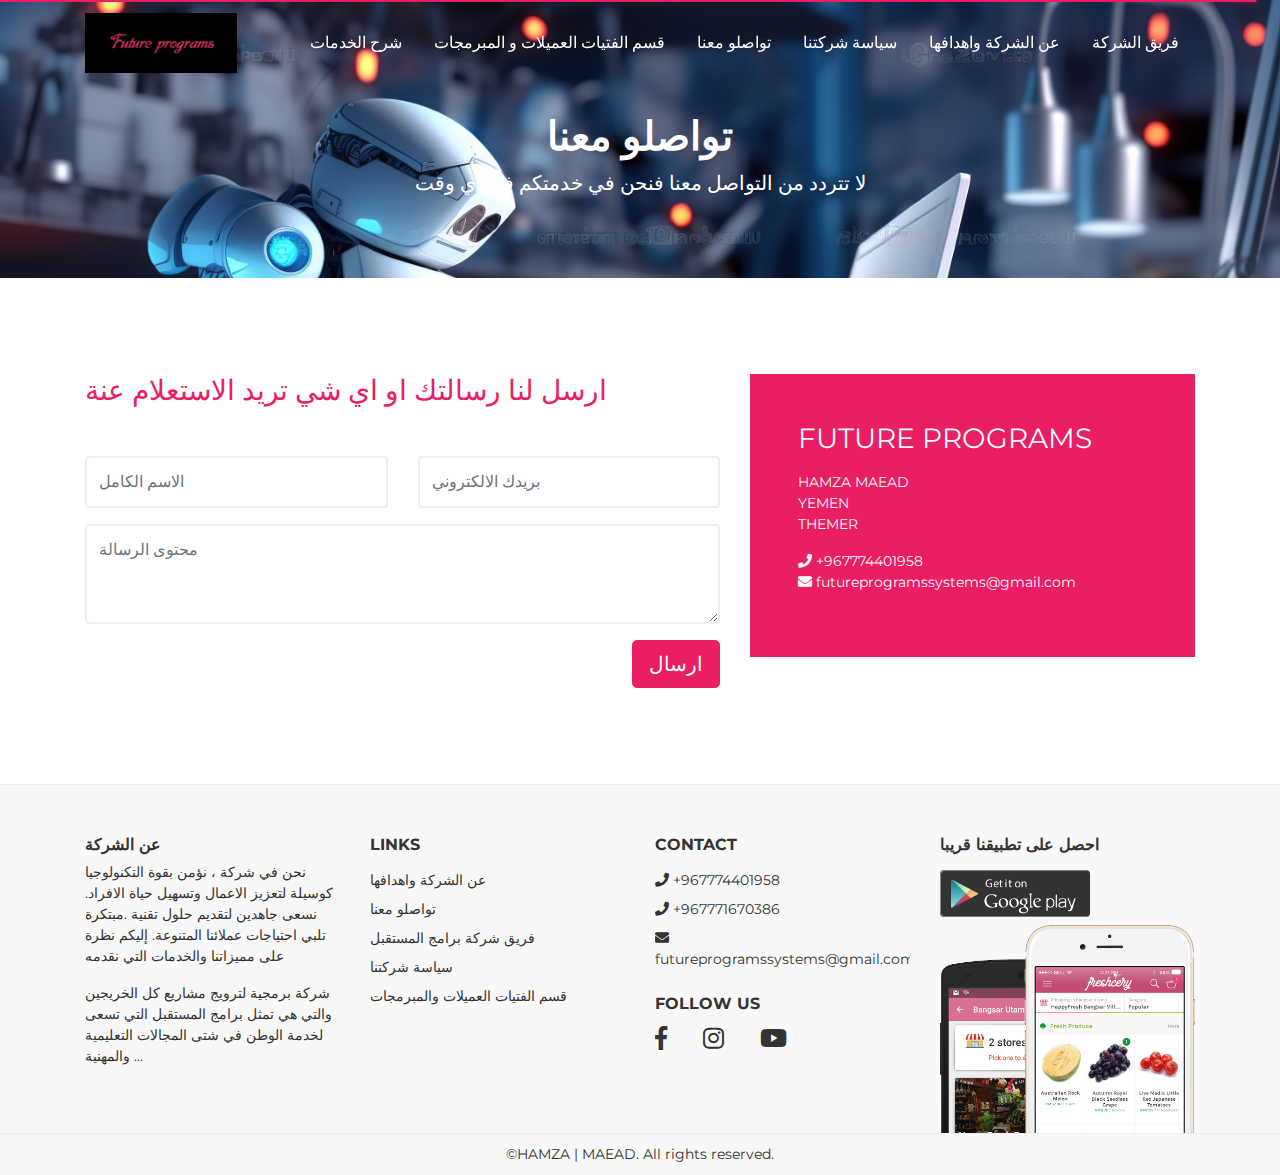
==== تواصلو  معنا.html @ edc4ca3f "first commit" ====
<!DOCTYPE html>
<html>
<head>
    <title>Freshcery | Groceries Organic Store</title>
    <meta charset="utf-8">
    <meta name="viewport" content="width=device-width, initial-scale=1.0">
    <link href="https://fonts.googleapis.com/css?family=Montserrat:400,700" rel="stylesheet" type="text/css">
    <link href="https://fonts.googleapis.com/css?family=Lato:400,700,400italic,700italic" rel="stylesheet" type="text/css">
    <link href="assets/fonts/sb-bistro/sb-bistro.css" rel="stylesheet" type="text/css">
    <link href="assets/fonts/font-awesome/font-awesome.css" rel="stylesheet" type="text/css">

    <link rel="stylesheet" type="text/css" media="all" href="assets/packages/bootstrap/bootstrap.css">
    <link rel="stylesheet" type="text/css" media="all" href="assets/packages/o2system-ui/o2system-ui.css">
    <link rel="stylesheet" type="text/css" media="all" href="assets/packages/owl-carousel/owl-carousel.css">
    <link rel="stylesheet" type="text/css" media="all" href="assets/packages/cloudzoom/cloudzoom.css">
    <link rel="stylesheet" type="text/css" media="all" href="assets/packages/thumbelina/thumbelina.css">
    <link rel="stylesheet" type="text/css" media="all" href="assets/packages/bootstrap-touchspin/bootstrap-touchspin.css">
    <link rel="stylesheet" type="text/css" media="all" href="assets/css/theme.css">

</head>
<body>
    <div class="page-header">
        <!--=============== Navbar ===============-->
        <nav class="navbar fixed-top navbar-expand-md navbar-dark bg-transparent" id="page-navigation">
            <div class="container">
                <!-- Navbar Brand -->
                <a href="index.html" class="navbar-brand">
                    <img src="assets/img/logo/logo.png" alt="">
                </a>

                <!-- Toggle Button -->
                <button class="navbar-toggler" type="button" data-toggle="collapse" data-target="#navbarcollapse" aria-controls="navbarCollapse" aria-expanded="false" aria-label="Toggle navigation">
                    <span class="navbar-toggler-icon"></span>
                </button>

                <div class="collapse navbar-collapse" id="navbarcollapse">
                    <!-- Navbar Menu -->
                    <ul class="navbar-nav ml-auto">
                        <li class="nav-item">
                            <a href="شرح الخدمات.html" class="nav-link">شرح الخدمات</a>
                        </li>
                        <li class="nav-item">
                            <a href="قسم الفتيات العميلات والمبرمجات.html" class="nav-link">قسم الفتيات العميلات و المبرمجات</a>
                        </li>
                        <li class="nav-item">
                            <a href="تواصلو  معنا.html" class="nav-link">تواصلو معنا</a>
                        </li>
                        <li class="nav-item">
                            <a href="سياسة شركتنا.html" class="nav-link">سياسة شركتنا</a>
                        </li>
                        <li class="nav-item">
                            <a href="عن الشركة واهدافها.html" class="nav-link">عن الشركة واهدافها</a>
                        </li>
                        <li class="nav-item"></li>
                            <a href="فريق الشركة.html" class="nav-link">فريق الشركة</a>
                        </li>
                    </ul>
                </div>

            </div>
        </nav>
    </div>
    <div id="page-content" class="page-content">
        <div class="banner">
            <div class="jumbotron jumbotron-bg text-center rounded-0" style="background-image: url('assets/img/bg-header.jpg');">
                <div class="container">
                    <h1 class="pt-5">
                        تواصلو معنا
                    </h1>
                    <p class="lead">
                        لا تتردد من التواصل معنا فنحن في خدمتكم في اي وقت
                    </p>
                </div>
            </div>
        </div>

        <section class="pb-0">
            <div class="contact1 mb-5">
                <div class="container">
                    <div class="row mt-3">
                        <div class="col-lg-7">
                            <div class="contact-wrapper">
                                <h3 class="title font-weight-normal mt-0 text-left">ارسل لنا رسالتك او اي شي تريد الاستعلام عنة</h3>
                                <form data-aos="fade-left" data-aos-duration="1200">
                                    <div class="row">
                                        <div class="col-lg-6">
                                            <div class="form-group">
                                                <input class="form-control" type="text" placeholder="الاسم الكامل">
                                            </div>
                                        </div>
                                        <div class="col-lg-6">
                                            <div class="form-group">
                                                <input class="form-control" type="email" placeholder="بريدك الالكتروني">
                                            </div>
                                        </div>
                                        <div class="col-lg-12">
                                            <div class="form-group">
                                                <textarea class="form-control" rows="3" placeholder="محتوى الرسالة"></textarea>
                                            </div>
                                        </div>
                                        <div class="col-lg-12 text-right">
                                            <button type="submit" class="btn btn-lg btn-primary mb-5">ارسال</button>
                                        </div>
                                    </div>
                                </form>
                            </div>
                        </div>
                        <div class="col-lg-5">
                            <div class="detail-wrapper p-5 bg-primary">
                                <h3 class="font-weight-normal mb-3 text-light">
                                    Future Programs
                                </h3>

                                <p class="text-light">
                                    HAMZA MAEAD<br>
                                    YEMEN<br>
                                    THEMER<br>
                                </p>

                                <p class="text-light">
                                    <i class="fas fa-phone"></i> +967774401958<br>
                                    <i class="fas fa-envelope"></i> futureprogramssystems@gmail.com
                                </p>
                            </div>
                        </div>
                    </div>
                </div>
            </div>

            <!-- <iframe src="https://www.google.com/maps/embed?pb=!1m18!1m12!1m3!1d3960.97915747782!2d107.58270291427688!3d-6.893096195019089!2m3!1f0!2f0!3f0!3m2!1i1024!2i768!4f13.1!3m3!1m2!1s0x2e68e67b57d420db%3A0x4dd071fcb9157e80!2sBTC+Fashion+Mall!5e0!3m2!1sen!2sid!4v1522964715022" width="100%" height="450" frameborder="0" style="border:0;" allowfullscreen></iframe> -->
        </section>
    </div>
    <footer>
        <div class="container">
            <div class="row">
                <div class="col-md-3">
                    <h5>عن الشركة</h5>
                    <p>نحن في شركة ، نؤمن بقوة التكنولوجيا كوسيلة لتعزيز الاعمال وتسهيل حياة الافراد. نسعى جاهدين لتقديم حلول تقنية
                        .مبتكرة تلبي احتياجات عملائنا المتنوعة. إليكم نظرة على مميزاتنا والخدمات التي نقدمه
                    </p>
                    <p>شركة برمجية لترويج مشاريع كل الخريجين والتي هي تمثل برامج المستقبل التي تسعى لخدمة الوطن في شتى المجالات التعليمية والمهنية ...</p>
                </div>
                <div class="col-md-3">
                    <h5>Links</h5>
                    <ul>
                        <li>
                            <a href="عن الشركة واهدافها.html">عن الشركة واهدافها</a>
                        </li>
                        <li>
                            <a href="تواصلو  معنا.html">تواصلو معنا</a>
                        </li>
                        <li>
                            <a href="فريق الشركة.html">فريق شركة برامج المستقبل</a>
                        </li>
                        <li>
                            <a href="سياسة شركتنا.html">سياسة شركتنا</a>
                        </li>
                        <li>
                            <a href="قسم الفتيات العميلات والمبرمجات.html">قسم الفتيات العميلات والمبرمجات</a>
                        </li>
                    </ul>
                </div>
                <div class="col-md-3">
                     <h5>Contact</h5>
                     <ul>
                        <li>
                            <a href="tel:+967774401958"><i class="fa fa-phone"></i> +967774401958</a>
                        </li>
                        <li>
                            <a href="tel:+967771670386"><i class="fa fa-phone"></i> +967771670386</a>
                        </li>
                        <li>
                            <a href="mailto:futureprogramssystems@gmail.com"><i class="fa fa-envelope"></i>futureprogramssystems@gmail.com</a>
                         </li>
                     </ul>

                     <h5>Follow Us</h5>
                     <ul class="social">
                        <li>
                            <a href="javascript:void(0)" target="https://www.facebook.com/profile.php?id=100009113674741&mibextid=ZbWKwL"><i class="fab fa-facebook-f"></i></a>
                         </li>
                         <li>
                            <a href="javascript:void(0)" target=" https://www.instagram.com/future.programs?igsh=bmc1cWg4OTF6Mjg2"><i class="fab fa-instagram"></i></a>
                         </li>
                         <li>
                            <a href="javascript:void(0)" target="https://www.youtube.com/@FuturePrograms1"><i class="fab fa-youtube"></i></a>
                         </li>
                     </ul>
                </div>
                <div class="col-md-3">
                     <h5>احصل على تطبيقنا قريبا </h5>
                     <ul class="mb-0">
                         <li class="download-app">
                             <a href="#"><img src="assets/img/playstore.png"></a>
                         </li>
                         <li style="height: 200px">
                             <div class="mockup">
                                 <img src="assets/img/mockup.png">
                             </div>
                         </li>
                     </ul>
                </div>
            </div>
        </div>
        <p class="copyright">&copy;HAMZA | MAEAD. All rights reserved.</p>
    </footer>

    <script type="text/javascript" src="assets/js/jquery.js"></script>
    <script type="text/javascript" src="assets/js/jquery-migrate.js"></script>
    <script type="text/javascript" src="assets/packages/bootstrap/libraries/popper.js"></script>
    <script type="text/javascript" src="assets/packages/bootstrap/bootstrap.js"></script>
    <script type="text/javascript" src="assets/packages/o2system-ui/o2system-ui.js"></script>
    <script type="text/javascript" src="assets/packages/owl-carousel/owl-carousel.js"></script>
    <script type="text/javascript" src="assets/packages/cloudzoom/cloudzoom.js"></script>
    <script type="text/javascript" src="assets/packages/thumbelina/thumbelina.js"></script>
    <script type="text/javascript" src="assets/packages/bootstrap-touchspin/bootstrap-touchspin.js"></script>
    <script type="text/javascript" src="assets/js/theme.js"></script>
</body>
</html>
---- assets/fonts/sb-bistro/sb-bistro.css ----
/**
* @package Bistro 1.0
* @author ShapeBootstrap http://shapebootstrap.net
* @copyright (c) 2013 - 2015 ShapeBootstrap
* Generated by IcoMoon https://icomoon.io/app
* @license http://www.gnu.org/licenses/gpl-2.0.html GNU/GPLv2 or later
*/

@font-face {
	font-family: 'sb-bistro';
	src:url('sb-bistro.eot?-2sivhm');
	src:url('sb-bistro.eot?#iefix-2sivhm') format('embedded-opentype'),
		url('sb-bistro.ttf?-2sivhm') format('truetype'),
		url('sb-bistro.woff?-2sivhm') format('woff'),
		url('sb-bistro.svg?-2sivhm#sb-bistro-') format('svg');
	font-weight: normal;
	font-style: normal;
}

[class^="sb-bistro"], [class*="sb-bistro"] {
	font-family: 'sb-bistro';
	speak: none;
	font-style: normal;
	font-weight: normal;
	font-variant: normal;
	text-transform: none;
	line-height: 1;

	/* Better Font Rendering =========== */
	-webkit-font-smoothing: antialiased;
	-moz-osx-font-smoothing: grayscale;
}

.sb-bistro-appetizer:before {
	content: "\e600";
}
.sb-bistro-apple:before {
	content: "\e601";
}
.sb-bistro-blender:before {
	content: "\e602";
}
.sb-bistro-bowl:before {
	content: "\e603";
}
.sb-bistro-burger:before {
	content: "\e604";
}
.sb-bistro-cake:before {
	content: "\e605";
}
.sb-bistro-carrot:before {
	content: "\e606";
}
.sb-bistro-chef-hat:before {
	content: "\e607";
}
.sb-bistro-chicken-1:before {
	content: "\e608";
}
.sb-bistro-chicken:before {
	content: "\e609";
}
.sb-bistro-clock:before {
	content: "\e60a";
}
.sb-bistro-coffee:before {
	content: "\e60b";
}
.sb-bistro-cone-icecream:before {
	content: "\e60c";
}
.sb-bistro-dessert:before {
	content: "\e60d";
}
.sb-bistro-dinner:before {
	content: "\e60e";
}
.sb-bistro-drinks:before {
	content: "\e60f";
}
.sb-bistro-drumstick:before {
	content: "\e610";
}
.sb-bistro-egg-bacon:before {
	content: "\e611";
}
.sb-bistro-fish-1:before {
	content: "\e612";
}
.sb-bistro-fish:before {
	content: "\e613";
}
.sb-bistro-french-fries:before {
	content: "\e614";
}
.sb-bistro-fried-egg:before {
	content: "\e615";
}
.sb-bistro-fruits:before {
	content: "\e616";
}
.sb-bistro-hot-pan:before {
	content: "\e617";
}
.sb-bistro-hotdog:before {
	content: "\e618";
}
.sb-bistro-icecream-1:before {
	content: "\e619";
}
.sb-bistro-icecream-2:before {
	content: "\e61a";
}
.sb-bistro-icecream:before {
	content: "\e61b";
}
.sb-bistro-jackfruit:before {
	content: "\e61c";
}
.sb-bistro-kettle:before {
	content: "\e61d";
}
.sb-bistro-kiwi:before {
	content: "\e61e";
}
.sb-bistro-lemon:before {
	content: "\e61f";
}
.sb-bistro-lunch:before {
	content: "\e620";
}
.sb-bistro-menu:before {
	content: "\e621";
}
.sb-bistro-muffin:before {
	content: "\e622";
}
.sb-bistro-offer:before {
	content: "\e623";
}
.sb-bistro-pan:before {
	content: "\e624";
}
.sb-bistro-pizza:before {
	content: "\e625";
}
.sb-bistro-popsicle:before {
	content: "\e626";
}
.sb-bistro-roast-leg:before {
	content: "\e627";
}
.sb-bistro-rss:before {
	content: "\e628";
}
.sb-bistro-saslik:before {
	content: "\e629";
}
.sb-bistro-sausage:before {
	content: "\e62a";
}
.sb-bistro-spoon-plate:before {
	content: "\e62b";
}
.sb-bistro-spoons:before {
	content: "\e62c";
}
.sb-bistro-steak:before {
	content: "\e62d";
}
.sb-bistro-stockpot:before {
	content: "\e62e";
}
.sb-bistro-taco:before {
	content: "\e62f";
}
.sb-bistro-tea:before {
	content: "\e630";
}
.sb-bistro-tomato:before {
	content: "\e631";
}
.sb-bistro-apron:before {
	content: "\e632";
}
.sb-bistro-contact:before {
	content: "\e633";
}
.sb-bistro-social:before {
	content: "\e634";
}
.sb-bistro-facebook:before {
	content: "\e635";
}
.sb-bistro-twitter:before {
	content: "\e636";
}
.sb-bistro-behance:before {
	content: "\e637";
}
.sb-bistro-pinterest:before {
	content: "\e638";
}
.sb-bistro-googleplus:before {
	content: "\e639";
}
.sb-bistro-vimeo:before {
	content: "\e63a";
}
.sb-bistro-instagram:before {
	content: "\e63b";
}
.sb-bistro-linkedin:before {
	content: "\e63c";
}
.sb-bistro-dribbble:before {
	content: "\e63d";
}
.sb-bistro-youtube:before {
	content: "\e63e";
}
---- assets/packages/o2system-ui/o2system-ui.css ----
/*!

 =========================================================
 * o2system-ui-kit - v1.0.0
 =========================================================

 */@-webkit-keyframes "offline-fadein"{0%{opacity:0}100%{opacity:1}}@-moz-keyframes "offline-fadein"{0%{opacity:0}100%{opacity:1}}@-ms-keyframes "offline-fadein"{0%{opacity:0}100%{opacity:1}}@-o-keyframes "offline-fadein"{0%{opacity:0}100%{opacity:1}}@keyframes "offline-fadein"{0%{opacity:0}100%{opacity:1}}@-webkit-keyframes "offline-fadeout-and-hide"{0%{opacity:1;display:block}99%{opacity:0;display:block}100%{opacity:0;display:none}}@-moz-keyframes "offline-fadeout-and-hide"{0%{opacity:1;display:block}99%{opacity:0;display:block}100%{opacity:0;display:none}}@-ms-keyframes "offline-fadeout-and-hide"{0%{opacity:1;display:block}99%{opacity:0;display:block}100%{opacity:0;display:none}}@-o-keyframes "offline-fadeout-and-hide"{0%{opacity:1;display:block}99%{opacity:0;display:block}100%{opacity:0;display:none}}@keyframes "offline-fadeout-and-hide"{0%{opacity:1;display:block}99%{opacity:0;display:block}100%{opacity:0;display:none}}@-webkit-keyframes "offline-rotation"{0%{transform:rotate(0deg);-webkit-transform:rotate(0deg);-moz-transform:rotate(0deg);-ms-transform:rotate(0deg);-o-transform:rotate(0deg)}100%{transform:rotate(359deg);-webkit-transform:rotate(359deg);-moz-transform:rotate(359deg);-ms-transform:rotate(359deg);-o-transform:rotate(359deg)}}@-moz-keyframes "offline-rotation"{0%{transform:rotate(0deg);-webkit-transform:rotate(0deg);-moz-transform:rotate(0deg);-ms-transform:rotate(0deg);-o-transform:rotate(0deg)}100%{transform:rotate(359deg);-webkit-transform:rotate(359deg);-moz-transform:rotate(359deg);-ms-transform:rotate(359deg);-o-transform:rotate(359deg)}}@-ms-keyframes "offline-rotation"{0%{transform:rotate(0deg);-webkit-transform:rotate(0deg);-moz-transform:rotate(0deg);-ms-transform:rotate(0deg);-o-transform:rotate(0deg)}100%{transform:rotate(359deg);-webkit-transform:rotate(359deg);-moz-transform:rotate(359deg);-ms-transform:rotate(359deg);-o-transform:rotate(359deg)}}@-o-keyframes "offline-rotation"{0%{transform:rotate(0deg);-webkit-transform:rotate(0deg);-moz-transform:rotate(0deg);-ms-transform:rotate(0deg);-o-transform:rotate(0deg)}100%{transform:rotate(359deg);-webkit-transform:rotate(359deg);-moz-transform:rotate(359deg);-ms-transform:rotate(359deg);-o-transform:rotate(359deg)}}@keyframes "offline-rotation"{0%{transform:rotate(0deg);-webkit-transform:rotate(0deg);-moz-transform:rotate(0deg);-ms-transform:rotate(0deg);-o-transform:rotate(0deg)}100%{transform:rotate(359deg);-webkit-transform:rotate(359deg);-moz-transform:rotate(359deg);-ms-transform:rotate(359deg);-o-transform:rotate(359deg)}}.offline-ui{-webkit-box-sizing:border-box;-moz-box-sizing:border-box;box-sizing:border-box;display:none;position:fixed;background:white;z-index:2000;margin:auto;top:0;left:0;right:0;-webkit-border-radius:4px;-moz-border-radius:4px;-ms-border-radius:4px;-o-border-radius:4px;border-radius:4px;font-family:"Helvetica Neue", sans-serif;padding:1em;top:1em;width:38em;max-width:100%;overflow:hidden}.offline-ui *{-webkit-box-sizing:border-box;-moz-box-sizing:border-box;box-sizing:border-box}.offline-ui *:before{-webkit-box-sizing:border-box;-moz-box-sizing:border-box;box-sizing:border-box}.offline-ui *:after{-webkit-box-sizing:border-box;-moz-box-sizing:border-box;box-sizing:border-box}.offline-ui:before{-webkit-box-sizing:border-box;-moz-box-sizing:border-box;box-sizing:border-box}.offline-ui:after{-webkit-box-sizing:border-box;-moz-box-sizing:border-box;box-sizing:border-box}.offline-ui .offline-ui-content:before{display:inline;line-height:1.25em}.offline-ui .offline-ui-retry{-webkit-user-select:none;-moz-user-select:none;user-select:none;display:none;position:absolute;right:3em;top:0;bottom:0;background:rgba(0,0,0,0.1);text-decoration:none;color:inherit;line-height:3.5em;height:3.5em;margin:auto;padding:0 1em}.offline-ui .offline-ui-retry:before{display:inline;content:"Reconnect"}.offline-ui.offline-ui-up.offline-ui-up-5s{display:block}.offline-ui.offline-ui-down{display:block;-webkit-animation:offline-fadein 0.5s;-moz-animation:offline-fadein 0.5s;-ms-animation:offline-fadein 0.5s;-o-animation:offline-fadein 0.5s;animation:offline-fadein 0.5s;-webkit-backface-visibility:hidden;background:#ec8787;color:#551313}.offline-ui.offline-ui-down .offline-ui-content:before{content:"Offline";content:"Your computer lost its internet connection."}.offline-ui.offline-ui-down.offline-ui-waiting{background:#f8ecad;color:#7c6d1f;padding-right:3em;padding-right:11em}.offline-ui.offline-ui-down.offline-ui-waiting .offline-ui-retry{display:block}.offline-ui.offline-ui-down.offline-ui-waiting:after{-webkit-animation:offline-rotation 0.7s linear infinite;-moz-animation:offline-rotation 0.7s linear infinite;-ms-animation:offline-rotation 0.7s linear infinite;-o-animation:offline-rotation 0.7s linear infinite;animation:offline-rotation 0.7s linear infinite;-webkit-backface-visibility:hidden;-webkit-border-radius:50%;-moz-border-radius:50%;-ms-border-radius:50%;-o-border-radius:50%;border-radius:50%;content:" ";display:block;position:absolute;right:1em;top:0;bottom:0;margin:auto;height:1em;width:1em;border:2px solid transparent;border-top-color:#7c6d1f;border-left-color:#7c6d1f;opacity:0.7}.offline-ui.offline-ui-down.offline-ui-waiting .offline-ui-content[data-retry-in-unit="second"]:before{content:"Connection lost. Reconnecting in " attr(data-retry-in-value) " seconds..."}.offline-ui.offline-ui-down.offline-ui-waiting .offline-ui-content[data-retry-in-unit="second"][data-retry-in-value="1"]:before{content:"Connection lost. Reconnecting in " attr(data-retry-in-value) " second..."}.offline-ui.offline-ui-down.offline-ui-waiting .offline-ui-content[data-retry-in-unit="minute"]:before{content:"Connection lost. Reconnecting in " attr(data-retry-in-value) " minutes..."}.offline-ui.offline-ui-down.offline-ui-waiting .offline-ui-content[data-retry-in-unit="minute"][data-retry-in-value="1"]:before{content:"Connection lost. Reconnecting in " attr(data-retry-in-value) " minute..."}.offline-ui.offline-ui-down.offline-ui-waiting .offline-ui-content[data-retry-in-unit="hour"]:before{content:"Connection lost. Reconnecting in " attr(data-retry-in-value) " hours..."}.offline-ui.offline-ui-down.offline-ui-waiting .offline-ui-content[data-retry-in-unit="hour"][data-retry-in-value="1"]:before{content:"Connection lost. Reconnecting in " attr(data-retry-in-value) " hour..."}.offline-ui.offline-ui-down.offline-ui-reconnect-failed-2s.offline-ui-waiting .offline-ui-retry{display:none;display:none}.offline-ui.offline-ui-up{-webkit-animation:offline-fadeout-and-hide forwards 0.5s 2s;-moz-animation:offline-fadeout-and-hide forwards 0.5s 2s;-ms-animation:offline-fadeout-and-hide forwards 0.5s 2s;-o-animation:offline-fadeout-and-hide forwards 0.5s 2s;animation:offline-fadeout-and-hide forwards 0.5s 2s;-webkit-backface-visibility:hidden;background:#d6e9c6;color:#468847}.offline-ui.offline-ui-up .offline-ui-content:before{content:"Online";content:"Your computer is connected to the internet."}.offline-ui.offline-ui-down.offline-ui-connecting{background:#f8ecad;color:#7c6d1f;padding-right:3em}.offline-ui.offline-ui-down.offline-ui-connecting:after{-webkit-animation:offline-rotation 0.7s linear infinite;-moz-animation:offline-rotation 0.7s linear infinite;-ms-animation:offline-rotation 0.7s linear infinite;-o-animation:offline-rotation 0.7s linear infinite;animation:offline-rotation 0.7s linear infinite;-webkit-backface-visibility:hidden;-webkit-border-radius:50%;-moz-border-radius:50%;-ms-border-radius:50%;-o-border-radius:50%;border-radius:50%;content:" ";display:block;position:absolute;right:1em;top:0;bottom:0;margin:auto;height:1em;width:1em;border:2px solid transparent;border-top-color:#7c6d1f;border-left-color:#7c6d1f;opacity:0.7}.offline-ui.offline-ui-down.offline-ui-connecting .offline-ui-content:before{content:"Attempting to reconnect..."}.offline-ui.offline-ui-down.offline-ui-waiting.offline-ui-reconnect-failed-2s{padding-right:0}.offline-ui.offline-ui-down.offline-ui-connecting-2s .offline-ui-content:before{content:"Attempting to reconnect..."}.offline-ui.offline-ui-down.offline-ui-reconnect-failed-2s .offline-ui-content:before{content:"Connection attempt failed."}@media (max-width: 38em){.offline-ui{-webkit-border-radius:0;-moz-border-radius:0;-ms-border-radius:0;-o-border-radius:0;border-radius:0;top:0}}@media (max-width: 1024px){.offline-ui.offline-ui-up .offline-ui-content:before{content:"Your device is connected to the internet."}.offline-ui.offline-ui-down .offline-ui-content:before{content:"Your device lost its internet connection."}}@media (max-width: 568px){.offline-ui.offline-ui-up .offline-ui-content:before{content:"Your device is connected."}.offline-ui.offline-ui-down .offline-ui-content:before{content:"Your device isn't connected."}.offline-ui.offline-ui-down.offline-ui-waiting .offline-ui-content[data-retry-in-unit="second"]:before{content:"Reconnecting in " attr(data-retry-in-value) "s..."}.offline-ui.offline-ui-down.offline-ui-waiting .offline-ui-content[data-retry-in-unit="second"][data-retry-in-value="1"]:before{content:"Reconnecting in " attr(data-retry-in-value) "s..."}.offline-ui.offline-ui-down.offline-ui-waiting .offline-ui-content[data-retry-in-unit="minute"]:before{content:"Reconnecting in " attr(data-retry-in-value) "m..."}.offline-ui.offline-ui-down.offline-ui-waiting .offline-ui-content[data-retry-in-unit="minute"][data-retry-in-value="1"]:before{content:"Reconnecting in " attr(data-retry-in-value) "m..."}.offline-ui.offline-ui-down.offline-ui-waiting .offline-ui-content[data-retry-in-unit="hour"]:before{content:"Reconnecting in " attr(data-retry-in-value) "h..."}.offline-ui.offline-ui-down.offline-ui-waiting .offline-ui-content[data-retry-in-unit="hour"][data-retry-in-value="1"]:before{content:"Reconnecting in " attr(data-retry-in-value) "h..."}}@-webkit-keyframes "pace-spinner"{0%{-webkit-transform:rotate(0deg);transform:rotate(0deg)}100%{-webkit-transform:rotate(360deg);transform:rotate(360deg)}}@-moz-keyframes "pace-spinner"{0%{-moz-transform:rotate(0deg);transform:rotate(0deg)}100%{-moz-transform:rotate(360deg);transform:rotate(360deg)}}@-o-keyframes "pace-spinner"{0%{-o-transform:rotate(0deg);transform:rotate(0deg)}100%{-o-transform:rotate(360deg);transform:rotate(360deg)}}@-ms-keyframes "pace-spinner"{0%{-ms-transform:rotate(0deg);transform:rotate(0deg)}100%{-ms-transform:rotate(360deg);transform:rotate(360deg)}}@keyframes "pace-spinner"{0%{transform:rotate(0deg);transform:rotate(0deg)}100%{transform:rotate(360deg);transform:rotate(360deg)}}.pace{-webkit-pointer-events:none;pointer-events:none;-webkit-user-select:none;-moz-user-select:none;user-select:none}.pace .pace-progress{background:#3783b5;position:fixed;z-index:2000;top:0;right:100%;width:100%;height:2px}.pace .pace-progress-inner{display:block;position:absolute;right:0px;width:100px;height:100%;box-shadow:0 0 10px #3783b5,0 0 5px #3783b5;opacity:1.0;-webkit-transform:rotate(3deg) translate(0px, -4px);-moz-transform:rotate(3deg) translate(0px, -4px);-ms-transform:rotate(3deg) translate(0px, -4px);-o-transform:rotate(3deg) translate(0px, -4px);transform:rotate(3deg) translate(0px, -4px)}.pace .pace-activity{display:none;position:fixed;z-index:2000;top:15px;right:15px;width:14px;height:14px;border:solid 2px transparent;border-top-color:#3783b5;border-left-color:#3783b5;border-radius:10px;-webkit-animation:pace-spinner 400ms linear infinite;-moz-animation:pace-spinner 400ms linear infinite;-ms-animation:pace-spinner 400ms linear infinite;-o-animation:pace-spinner 400ms linear infinite;animation:pace-spinner 400ms linear infinite}.pace-inactive{display:none}.bg-transparent{background:transparent !important;box-shadow:none}.bg-inverse{color:#fff !important}.bg-primary{background:#3783b5 !important}.bg-secondary{background:#3b5998 !important}.bg-success{background:#46be8a !important}.bg-info{background:#57c7d4 !important}.bg-warning{background:#f2a654 !important}.bg-danger{background:#f96868 !important}.bg-dark{background:#132e40 !important}.bg-black{background:#000 !important}body{color:#333;font-size:14px;font-family:"Oxygen", "Helvetica Neue", Arial, sans-serif}button,input,optgroup,select,textarea{font-family:"Oxygen", "Helvetica Neue", Arial, sans-serif}a{text-decoration:none !important;outline:0 !important}a:hover,a:active,a:visited,a:focus{text-decoration:none !important;outline:0 !important}input,select,.btn,.form-control,.dropdown-menu,.input-group-text{font-size:0.8rem}.btn-lg,.btn-group-lg>.btn,.form-control-lg{font-size:1.25rem}.btn-sm,.btn-group-sm>.btn,.form-control-sm{font-size:0.75rem}.btn-xs,.btn-group-xs>.btn,.form-control-xs{font-size:0.675rem}.b-r{border-right:1px solid #ddd}.b-l{border-left:1px solid #ddd}.media .media-img{display:-ms-flexbox;display:flex;margin-right:1rem}.media .media-heading{margin-top:0}.list-group-item .badge{float:right}.img-logo{width:25px !important;height:auto}blockquote.alert{display:-ms-flexbox;display:flex;-ms-flex-align:start;align-items:flex-start;-ms-flex-align:center !important;align-items:center !important;-ms-flex-pack:center !important;justify-content:center !important}blockquote.alert i{display:flex;font-size:2.5rem;margin-right:1rem}blockquote.alert p:last-child{margin-bottom:0}.alert p:last-child{margin-bottom:0}#scrollUp,.scroll-to-top{height:40px;position:fixed;bottom:20%;right:-60px;background:#3783b5;color:#fff;text-align:center;line-height:40px;box-shadow:0 3px 10px rgba(0,0,0,0.2);font-size:0.8rem;cursor:pointer;z-index:9998;padding:0 15px;transition:all .3s;border-top-left-radius:3px;border-bottom-left-radius:3px}#scrollUp i,.scroll-to-top i{font-size:1rem;margin-right:15px}#scrollUp:hover,.scroll-to-top:hover{right:0}#scrollUp:hover i,.scroll-to-top:hover i{margin-right:10px}.pagination .page-item .page-link{color:#3783b5}.pagination .page-item.active .page-link{background-color:#3783b5;border-color:#3783b5;color:#FFF}.accordion>.card:not(:first-child){border-top-left-radius:0rem;border-top-right-radius:0rem}.accordion>.card:not(:last-child){border-bottom:0px;border-bottom-left-radius:0rem;border-bottom-right-radius:0rem}.badge{padding:.5em .6em .6em .6em}.badge-default{background-color:#FFF;color:#333}.badge-primary{background-color:#3783b5}.badge-secondary{background-color:#3b5998}.badge-success{background-color:#46be8a}.badge-info{background-color:#57c7d4}.badge-warning{background-color:#f2a654;color:#FFF}.badge-danger{background-color:#f96868}.badge-dark{background-color:#132e40}.breadcrumb-dot .breadcrumb-item+.breadcrumb-item::before{content:"\2022"}.breadcrumb-bar .breadcrumb-item+.breadcrumb-item::before{content:"|"}.breadcrumb-right-pointer .breadcrumb-item+.breadcrumb-item::before{content:"\232a"}.breadcrumb-hypen .breadcrumb-item+.breadcrumb-item::before{content:"\002d"}.breadcrumb-right-tag{padding:0;background:none}.breadcrumb-right-tag .breadcrumb-item{background:rgba(2,117,216,0.8);padding:.5em 1em;color:#fff}.breadcrumb-right-tag .breadcrumb-item a{color:#fff}.breadcrumb-right-tag .breadcrumb-item:nth-child(2){background:rgba(2,117,216,0.6)}.breadcrumb-right-tag .breadcrumb-item:nth-child(3){background:rgba(2,117,216,0.5)}.breadcrumb-right-tag .breadcrumb-item+.breadcrumb-item::before{content:"";padding:0}.btn.btn-icon{position:relative;padding-left:45px}.btn.btn-icon i{position:absolute;left:0;top:0;height:100%;padding:9px;text-align:center}.btn.btn-xs.btn-icon{padding-left:30px}.btn.btn-xs.btn-icon i{padding:4px 7px}.btn.btn-sm.btn-icon{padding-left:35px}.btn.btn-sm.btn-icon i{padding:8px}.btn.btn-lg.btn-icon{padding-left:55px}.btn.btn-lg.btn-icon i{padding:11px}.btn.btn-xl.btn-icon{padding-left:95px}.btn.btn-xl.btn-icon i{padding:20px}.btn-light.btn-icon i{background:#e2e6ea}.btn-dark{color:#FFF;background-color:#132e40;border-color:#132e40}.btn-dark:focus,.btn-dark.focus{color:#FFF;background-color:#071219;border-color:#000}.btn-dark:hover{color:#FFF;background-color:#071219;border-color:#050c11}.btn-dark:active,.btn-dark.active,.open>.btn-dark.dropdown-toggle{color:#FFF;background-color:#071219;border-color:#050c11}.btn-dark:active:hover,.btn-dark:active:focus,.btn-dark:active.focus,.btn-dark.active:hover,.btn-dark.active:focus,.btn-dark.active.focus,.open>.btn-dark.dropdown-toggle:hover,.open>.btn-dark.dropdown-toggle:focus,.open>.btn-dark.dropdown-toggle.focus{color:#FFF;background-color:#000;border-color:#000}.btn-dark:active,.btn-dark.active,.open>.btn-dark.dropdown-toggle{background-image:none}.btn-dark.disabled:hover,.btn-dark.disabled:focus,.btn-dark.disabled.focus,.btn-dark[disabled]:hover,.btn-dark[disabled]:focus,.btn-dark[disabled].focus,fieldset[disabled] .btn-dark:hover,fieldset[disabled] .btn-dark:focus,fieldset[disabled] .btn-dark.focus{background-color:#132e40;border-color:#132e40}.btn-dark .badge{color:#132e40;background-color:#FFF}.btn-dark.btn-icon i{background:#23272b}.btn-default{color:#333;background-color:#FFF;border-color:#ccc}.btn-default:focus,.btn-default.focus{color:#333;background-color:#e6e6e6;border-color:#8c8c8c}.btn-default:hover{color:#333;background-color:#e6e6e6;border-color:#adadad}.btn-default:active,.btn-default.active,.open>.btn-default.dropdown-toggle{color:#333;background-color:#e6e6e6;border-color:#adadad}.btn-default:active:hover,.btn-default:active:focus,.btn-default:active.focus,.btn-default.active:hover,.btn-default.active:focus,.btn-default.active.focus,.open>.btn-default.dropdown-toggle:hover,.open>.btn-default.dropdown-toggle:focus,.open>.btn-default.dropdown-toggle.focus{color:#333;background-color:#d4d4d4;border-color:#8c8c8c}.btn-default:active,.btn-default.active,.open>.btn-default.dropdown-toggle{background-image:none}.btn-default.disabled:hover,.btn-default.disabled:focus,.btn-default.disabled.focus,.btn-default[disabled]:hover,.btn-default[disabled]:focus,.btn-default[disabled].focus,fieldset[disabled] .btn-default:hover,fieldset[disabled] .btn-default:focus,fieldset[disabled] .btn-default.focus{background-color:#FFF;border-color:#ccc}.btn-default .badge{color:#FFF;background-color:#333}.btn-default.btn-icon i{background:#ddd}.btn-primary{color:#FFF;background-color:#3783b5;border-color:#3783b5}.btn-primary:focus,.btn-primary.focus{color:#FFF;background-color:#2b678e;border-color:#193c53}.btn-primary:hover{color:#FFF;background-color:#2b678e;border-color:#296186}.btn-primary:active,.btn-primary.active,.open>.btn-primary.dropdown-toggle{color:#FFF;background-color:#2b678e;border-color:#296186}.btn-primary:active:hover,.btn-primary:active:focus,.btn-primary:active.focus,.btn-primary.active:hover,.btn-primary.active:focus,.btn-primary.active.focus,.open>.btn-primary.dropdown-toggle:hover,.open>.btn-primary.dropdown-toggle:focus,.open>.btn-primary.dropdown-toggle.focus{color:#FFF;background-color:#235373;border-color:#193c53}.btn-primary:active,.btn-primary.active,.open>.btn-primary.dropdown-toggle{background-image:none}.btn-primary.disabled:hover,.btn-primary.disabled:focus,.btn-primary.disabled.focus,.btn-primary[disabled]:hover,.btn-primary[disabled]:focus,.btn-primary[disabled].focus,fieldset[disabled] .btn-primary:hover,fieldset[disabled] .btn-primary:focus,fieldset[disabled] .btn-primary.focus{background-color:#3783b5;border-color:#3783b5}.btn-primary .badge{color:#3783b5;background-color:#FFF}.btn-primary.btn-icon i{background:#3175a1}.btn-secondary{color:#FFF;background-color:#3b5998;border-color:#3b5998}.btn-secondary:focus,.btn-secondary.focus{color:#FFF;background-color:#2d4373;border-color:#17233c}.btn-secondary:hover{color:#FFF;background-color:#2d4373;border-color:#2a3f6c}.btn-secondary:active,.btn-secondary.active,.open>.btn-secondary.dropdown-toggle{color:#FFF;background-color:#2d4373;border-color:#2a3f6c}.btn-secondary:active:hover,.btn-secondary:active:focus,.btn-secondary:active.focus,.btn-secondary.active:hover,.btn-secondary.active:focus,.btn-secondary.active.focus,.open>.btn-secondary.dropdown-toggle:hover,.open>.btn-secondary.dropdown-toggle:focus,.open>.btn-secondary.dropdown-toggle.focus{color:#FFF;background-color:#23345a;border-color:#17233c}.btn-secondary:active,.btn-secondary.active,.open>.btn-secondary.dropdown-toggle{background-image:none}.btn-secondary.disabled:hover,.btn-secondary.disabled:focus,.btn-secondary.disabled.focus,.btn-secondary[disabled]:hover,.btn-secondary[disabled]:focus,.btn-secondary[disabled].focus,fieldset[disabled] .btn-secondary:hover,fieldset[disabled] .btn-secondary:focus,fieldset[disabled] .btn-secondary.focus{background-color:#3b5998;border-color:#3b5998}.btn-secondary .badge{color:#3b5998;background-color:#FFF}.btn-secondary.btn-icon i{background:#344e86}.btn-success{color:#FFF;background-color:#46be8a;border-color:#46be8a}.btn-success:focus,.btn-success.focus{color:#FFF;background-color:#369b6f;border-color:#226246}.btn-success:hover{color:#FFF;background-color:#369b6f;border-color:#34936a}.btn-success:active,.btn-success.active,.open>.btn-success.dropdown-toggle{color:#FFF;background-color:#369b6f;border-color:#34936a}.btn-success:active:hover,.btn-success:active:focus,.btn-success:active.focus,.btn-success.active:hover,.btn-success.active:focus,.btn-success.active.focus,.open>.btn-success.dropdown-toggle:hover,.open>.btn-success.dropdown-toggle:focus,.open>.btn-success.dropdown-toggle.focus{color:#FFF;background-color:#2d805c;border-color:#226246}.btn-success:active,.btn-success.active,.open>.btn-success.dropdown-toggle{background-image:none}.btn-success.disabled:hover,.btn-success.disabled:focus,.btn-success.disabled.focus,.btn-success[disabled]:hover,.btn-success[disabled]:focus,.btn-success[disabled].focus,fieldset[disabled] .btn-success:hover,fieldset[disabled] .btn-success:focus,fieldset[disabled] .btn-success.focus{background-color:#46be8a;border-color:#46be8a}.btn-success .badge{color:#46be8a;background-color:#FFF}.btn-success.btn-icon i{background:#3dae7d}.btn-info{color:#FFF;background-color:#57c7d4;border-color:#57c7d4}.btn-info:focus,.btn-info.focus{color:#FFF;background-color:#33b6c5;border-color:#237e89}.btn-info:hover{color:#FFF;background-color:#33b6c5;border-color:#30afbd}.btn-info:active,.btn-info.active,.open>.btn-info.dropdown-toggle{color:#FFF;background-color:#33b6c5;border-color:#30afbd}.btn-info:active:hover,.btn-info:active:focus,.btn-info:active.focus,.btn-info.active:hover,.btn-info.active:focus,.btn-info.active.focus,.open>.btn-info.dropdown-toggle:hover,.open>.btn-info.dropdown-toggle:focus,.open>.btn-info.dropdown-toggle.focus{color:#FFF;background-color:#2b9ca9;border-color:#237e89}.btn-info:active,.btn-info.active,.open>.btn-info.dropdown-toggle{background-image:none}.btn-info.disabled:hover,.btn-info.disabled:focus,.btn-info.disabled.focus,.btn-info[disabled]:hover,.btn-info[disabled]:focus,.btn-info[disabled].focus,fieldset[disabled] .btn-info:hover,fieldset[disabled] .btn-info:focus,fieldset[disabled] .btn-info.focus{background-color:#57c7d4;border-color:#57c7d4}.btn-info .badge{color:#57c7d4;background-color:#FFF}.btn-info.btn-icon i{background:#43c0cf}.btn-warning{color:#FFF;background-color:#f2a654;border-color:#f2a654}.btn-warning:focus,.btn-warning.focus{color:#FFF;background-color:#ee8d25;border-color:#b8660e}.btn-warning:hover{color:#FFF;background-color:#ee8d25;border-color:#ee881b}.btn-warning:active,.btn-warning.active,.open>.btn-warning.dropdown-toggle{color:#FFF;background-color:#ee8d25;border-color:#ee881b}.btn-warning:active:hover,.btn-warning:active:focus,.btn-warning:active.focus,.btn-warning.active:hover,.btn-warning.active:focus,.btn-warning.active.focus,.open>.btn-warning.dropdown-toggle:hover,.open>.btn-warning.dropdown-toggle:focus,.open>.btn-warning.dropdown-toggle.focus{color:#FFF;background-color:#de7c11;border-color:#b8660e}.btn-warning:active,.btn-warning.active,.open>.btn-warning.dropdown-toggle{background-image:none}.btn-warning.disabled:hover,.btn-warning.disabled:focus,.btn-warning.disabled.focus,.btn-warning[disabled]:hover,.btn-warning[disabled]:focus,.btn-warning[disabled].focus,fieldset[disabled] .btn-warning:hover,fieldset[disabled] .btn-warning:focus,fieldset[disabled] .btn-warning.focus{background-color:#f2a654;border-color:#f2a654}.btn-warning .badge{color:#f2a654;background-color:#FFF}.btn-warning.btn-icon i{background:#f09a3c}.btn-danger{color:#FFF;background-color:#f96868;border-color:#f96868}.btn-danger:focus,.btn-danger.focus{color:#FFF;background-color:#f73737;border-color:#d90909}.btn-danger:hover{color:#FFF;background-color:#f73737;border-color:#f72d2d}.btn-danger:active,.btn-danger.active,.open>.btn-danger.dropdown-toggle{color:#FFF;background-color:#f73737;border-color:#f72d2d}.btn-danger:active:hover,.btn-danger:active:focus,.btn-danger:active.focus,.btn-danger.active:hover,.btn-danger.active:focus,.btn-danger.active.focus,.open>.btn-danger.dropdown-toggle:hover,.open>.btn-danger.dropdown-toggle:focus,.open>.btn-danger.dropdown-toggle.focus{color:#FFF;background-color:#f61515;border-color:#d90909}.btn-danger:active,.btn-danger.active,.open>.btn-danger.dropdown-toggle{background-image:none}.btn-danger.disabled:hover,.btn-danger.disabled:focus,.btn-danger.disabled.focus,.btn-danger[disabled]:hover,.btn-danger[disabled]:focus,.btn-danger[disabled].focus,fieldset[disabled] .btn-danger:hover,fieldset[disabled] .btn-danger:focus,fieldset[disabled] .btn-danger.focus{background-color:#f96868;border-color:#f96868}.btn-danger .badge{color:#f96868;background-color:#FFF}.btn-danger.btn-icon i{background:#f84f4f}.btn-xs{padding:0.125rem 0.45rem;font-size:0.675rem;border-radius:0.2rem}.btn-group-xs>.btn{padding:0.125rem 0.45rem;font-size:0.675rem;border-radius:0.2rem}.btn-xl{padding:1rem 1.25rem;font-size:2rem;border-radius:0.3rem}.btn-group-xl>.btn{padding:1rem 1.25rem;font-size:2rem;border-radius:0.3rem}.btn-outline-default{background:none;border-color:#ddd}.btn.btn-link.btn-default{color:#b8b8b8}.btn-link{border:0;padding:0.5rem 0.7rem;background:none;color:#3783b5}.btn-link:hover,.btn-link:focus{background:none;color:#014c8c}.btn-link.btn-primary{color:#3783b5}.btn-link.btn-primary:hover,.btn-link.btn-primary:focus{color:#4090c5}.btn-link.btn-secondary{color:#3b5998}.btn-link.btn-secondary:hover,.btn-link.btn-secondary:focus{color:#4264aa}.btn-link.btn-success{color:#46be8a}.btn-link.btn-success:hover,.btn-link.btn-success:focus{color:#59c596}.btn-link.btn-info{color:#57c7d4}.btn-link.btn-info:hover,.btn-link.btn-info:focus{color:#6bced9}.btn-link.btn-warning{color:#f2a654}.btn-link.btn-warning:hover,.btn-link.btn-warning:focus{color:#f4b26c}.btn-link.btn-danger{color:#f96868}.btn-link.btn-danger:hover,.btn-link.btn-danger:focus{color:#fa8181}.btn-link.btn-light{color:#f8f8f8}.btn-link.btn-light:hover,.btn-link.btn-light:focus{color:#fff}.btn-link.btn-dark{color:#333}.btn-link.btn-dark:hover,.btn-link.btn-dark:focus{color:#404040}.card .card-header .card-options{float:right}.card .card-header .card-options a{display:inline-block;color:rgba(55,62,74,0.7);text-align:center;line-height:1;padding:4px 2px;-webkit-border-radius:3px;-webkit-background-clip:padding-box;-moz-border-radius:3px;-moz-background-clip:padding;border-radius:3px;background-clip:padding-box;-moz-transition:all 300ms ease-in-out;-o-transition:all 300ms ease-in-out;-webkit-transition:all 300ms ease-in-out;transition:all 300ms ease-in-out}.card .card-header .card-options a i{margin:0;padding:0;display:inline-block}.card .card-img-overlay{color:#fff;background:rgba(0,0,0,0.3)}.card .card-badge{position:relative}.card .card-badge .card-badge-container{position:absolute;bottom:0px}.card .card-badge .card-badge-container .badge{display:block;margin-bottom:10px;font-size:14px;font-weight:normal}.card .card-badge .card-badge-container.left{left:0px}.card .card-badge .card-badge-container.left .badge{border-top-left-radius:0;border-bottom-left-radius:0}.card .card-badge .card-badge-container.right{right:0px}.card .card-badge .card-badge-container.right .badge{border-top-right-radius:0;border-bottom-right-radius:0}.card .card-badge .card-badge-container.inline{padding:10px}.card .card-badge .card-badge-container.inline .badge{display:inline-block;margin-bottom:0;margin-top:10px;margin-right:5px}.card .card-ribbon{position:relative}.card .card-ribbon .card-ribbon-container{position:absolute;top:-5px;z-index:1;overflow:hidden;width:75px;height:75px;text-align:right}.card .card-ribbon .card-ribbon-container span.ribbon{font-size:11px;color:#FFF;text-transform:uppercase;text-align:center;line-height:20px;width:100px;display:block;background:#777;background:linear-gradient(#777 0%, #777 100%);position:absolute;top:19px}.card .card-ribbon .card-ribbon-container span.ribbon::before{content:"";position:absolute;left:0px;top:100%;z-index:-1;border-left:3px solid #777;border-right:3px solid transparent;border-bottom:3px solid transparent;border-top:3px solid #777}.card .card-ribbon .card-ribbon-container span.ribbon::after{content:"";position:absolute;right:0px;top:100%;z-index:-1;border-left:3px solid transparent;border-right:3px solid #777;border-bottom:3px solid transparent;border-top:3px solid #777}.card .card-ribbon .card-ribbon-container span.ribbon.ribbon-primary{background:#3783b5;background:linear-gradient(#3783b5 0%, #3783b5 100%)}.card .card-ribbon .card-ribbon-container span.ribbon.ribbon-primary::before{border-left:3px solid #3783b5;border-right:3px solid transparent;border-bottom:3px solid transparent;border-top:3px solid #3783b5}.card .card-ribbon .card-ribbon-container span.ribbon.ribbon-primary::after{border-right:3px solid #3783b5;border-bottom:3px solid transparent;border-top:3px solid #3783b5}.card .card-ribbon .card-ribbon-container span.ribbon.ribbon-info{background:#57c7d4;background:linear-gradient(#57c7d4 0%, #57c7d4 100%)}.card .card-ribbon .card-ribbon-container span.ribbon.ribbon-info::before{border-left:3px solid #57c7d4;border-right:3px solid transparent;border-bottom:3px solid transparent;border-top:3px solid #57c7d4}.card .card-ribbon .card-ribbon-container span.ribbon.ribbon-info::after{border-right:3px solid #57c7d4;border-bottom:3px solid transparent;border-top:3px solid #57c7d4}.card .card-ribbon .card-ribbon-container span.ribbon.ribbon-secondary{background:#3b5998;background:linear-gradient(#3b5998 0%, #3b5998 100%)}.card .card-ribbon .card-ribbon-container span.ribbon.ribbon-secondary::before{border-left:3px solid #3b5998;border-right:3px solid transparent;border-bottom:3px solid transparent;border-top:3px solid #3b5998}.card .card-ribbon .card-ribbon-container span.ribbon.ribbon-secondary::after{border-right:3px solid #3b5998;border-bottom:3px solid transparent;border-top:3px solid #3b5998}.card .card-ribbon .card-ribbon-container span.ribbon.ribbon-success{background:#46be8a;background:linear-gradient(#46be8a 0%, #46be8a 100%)}.card .card-ribbon .card-ribbon-container span.ribbon.ribbon-success::before{border-left:3px solid #46be8a;border-right:3px solid transparent;border-bottom:3px solid transparent;border-top:3px solid #46be8a}.card .card-ribbon .card-ribbon-container span.ribbon.ribbon-success::after{border-right:3px solid #46be8a;border-bottom:3px solid transparent;border-top:3px solid #46be8a}.card .card-ribbon .card-ribbon-container span.ribbon.ribbon-warning{background:#f2a654;background:linear-gradient(#f2a654 0%, #f2a654 100%)}.card .card-ribbon .card-ribbon-container span.ribbon.ribbon-warning::before{border-left:3px solid #f2a654;border-top:3px solid #f2a654}.card .card-ribbon .card-ribbon-container span.ribbon.ribbon-warning::after{border-right:3px solid #f2a654;border-top:3px solid #f2a654}.card .card-ribbon .card-ribbon-container span.ribbon.ribbon-danger{background:#f96868;background:linear-gradient(#f96868 0%, #f96868 100%)}.card .card-ribbon .card-ribbon-container span.ribbon.ribbon-danger::before{border-left:3px solid #f96868;border-top:3px solid #f96868}.card .card-ribbon .card-ribbon-container span.ribbon.ribbon-danger::after{border-right:3px solid #f96868;border-top:3px solid #f96868}.card .card-ribbon .card-ribbon-container.right{right:-5px}.card .card-ribbon .card-ribbon-container.right span{transform:rotate(45deg);-webkit-transform:rotate(45deg);right:-21px}.card .card-ribbon .card-ribbon-container.left{left:-5px}.card .card-ribbon .card-ribbon-container.left span{transform:rotate(-45deg);-webkit-transform:rotate(-45deg);left:-21px}.card .card-price{margin-bottom:10px}.card .card-price span{display:block}.card .card-price span.reguler{font-size:16px}.card .card-price span.discount{font-size:14px;text-decoration:line-through}.card .card-icon{text-align:center;padding:20px 0}.card .card-icon .card-icon-image{margin:0 auto;width:100px;height:100px;overflow:hidden;border-radius:50%;text-align:center;border:1px solid rgba(0,0,0,0.125)}.card .card-icon .card-icon-image img{width:100%;height:auto}.card .card-icon .card-icon-i{margin:0 auto;width:100px;height:100px;overflow:hidden;border-radius:50%;text-align:center;border:1px solid rgba(0,0,0,0.125)}.card .card-icon .card-icon-i i,.card .card-icon .card-icon-i span{font-size:45px;line-height:100px}.card .card-author,.card .card-store{padding:0.75rem 0;border-top:1px solid rgba(0,0,0,0.125)}.card .card-author .card-avatar,.card .card-author .card-logo,.card .card-store .card-avatar,.card .card-store .card-logo{float:left;width:60px;height:60px;overflow:hidden;border-radius:50%;margin-right:10px;border:1px solid rgba(0,0,0,0.125)}.card .card-author .card-avatar img,.card .card-author .card-logo img,.card .card-store .card-avatar img,.card .card-store .card-logo img{width:100%}.card .card-author .card-profile,.card .card-store .card-profile{float:left}.card .card-author .card-profile h4,.card .card-store .card-profile h4{margin-top:0;margin-bottom:0}.card .card-author .card-profile h4 a,.card .card-store .card-profile h4 a{font-size:14px;font-weight:bold}.card .card-author .card-profile span a,.card .card-store .card-profile span a{font-weight:normal}.card .card-footer .card-footer-options a{display:inline-block;color:rgba(55,62,74,0.7);text-align:center;line-height:1;padding:4px 2px;-webkit-border-radius:3px;-webkit-background-clip:padding-box;-moz-border-radius:3px;-moz-background-clip:padding;border-radius:3px;background-clip:padding-box;-moz-transition:all 300ms ease-in-out;-o-transition:all 300ms ease-in-out;-webkit-transition:all 300ms ease-in-out;transition:all 300ms ease-in-out}.card .card-footer .card-footer-options a i{margin:0;padding:0;display:inline-block}.jumbotron{padding:4rem}.jumbotron.jumbotron-bg{background-size:cover;color:#FFF}.jumbotron.jumbotron-video{position:relative;z-index:2;overflow:hidden}.jumbotron.jumbotron-video video{position:absolute;top:0;right:0;bottom:0;left:0;overflow:hidden;z-index:1;width:100%}.jumbotron.jumbotron-video h1,.jumbotron.jumbotron-video p{z-index:5;position:relative;color:#FFF}.nav.nav-bullets .nav-item .nav-link{padding:20px 15.5px;text-align:center;height:60px;width:60px;font-weight:400;color:#9A9A9A;margin-right:19px;background-color:rgba(222,222,222,0.3);border-radius:30px}.nav.nav-bullets .nav-item .nav-link i{display:block;font-size:20px}.nav.nav-bullets .nav-item .nav-link img{width:100%}.nav.nav-bullets .nav-item .nav-link.active{background-color:#3783b5;color:#FFF}.pricing-box{position:relative;text-align:center;margin-top:30px}.featured-plan{margin-top:0px}.featured-plan .pricing-body{padding:60px 0;background:#ebf3f5;border:1px solid #ddd}.featured-plan .price-table-content .price-row{border-top:1px solid #ddd}.pricing-body{border-radius:0px;border-top:1px solid #ddd;border-bottom:1px solid #ddd;vertical-align:middle;padding:30px 0;position:relative}.pricing-body h2{position:relative;font-size:56px;margin:20px 0 10px;font-weight:500}.pricing-body h2 span{position:absolute;font-size:15px;top:-10px;margin-left:-10px}.price-table-content .price-row{padding:20px 0;border-top:1px  solid #ddd}.pricing-plan{padding:0 15px}.pricing-plan .no-padding{padding:0px}.price-lable{position:absolute;top:-10px;padding:5px 10px;margin:0 auto;display:inline-block;width:200px;left:0px;right:0px}.tab-content{border:1px solid #ddd;border-top-width:1px;border-top-style:solid;border-top-color:#ebebeb;border-top:0;-webkit-border-radius:0 0 3px 3px;-webkit-background-clip:padding-box;-moz-border-radius:0 0 3px 3px;-moz-background-clip:padding;border-radius:0 0 3px 3px;background-clip:padding-box;padding:10px 15px;margin-bottom:20px}.tab-below{border-top:1px solid #ddd;border-bottom:none}.tab-below .nav-item{margin-top:-2px}.tab-below .nav-link:hover{border-top-color:transparent}.tab-below .nav-link.active{border-color:transparent #ddd #ddd #ddd}.tab-below .nav-link{border-bottom-right-radius:.25rem;border-bottom-left-radius:.25rem}.tab-content-below{border:1px solid #ddd;border-bottom-width:1px;border-bottom-style:solid;border-bottom-color:#ebebeb;border-bottom:0;-webkit-border-radius:0 0 3px 3px;-webkit-background-clip:padding-box;-moz-border-radius:0 0 3px 3px;-moz-background-clip:padding;border-radius:0 0 3px 3px;background-clip:padding-box;padding:10px 15px;margin-bottom:0}.tabs-vertical-wrap{margin-bottom:20px}.tabs-vertical-wrap:before{content:" ";display:table}.tabs-vertical-wrap:after{content:" ";display:table;clear:both}.tabs-vertical-wrap .tabs-vertical{margin-bottom:0}.tabs-vertical-wrap .tabs-vertical+.tab-content{margin-bottom:0;border:1px solid #ddd}.tabs-vertical{float:left;background:#f5f5f6;width:20%;border:1px solid #ddd;border-right:0;margin-bottom:20px;-webkit-border-radius:3px 0px 0px 3px;-webkit-background-clip:padding-box;-moz-border-radius:3px 0px 0px 3px;-moz-background-clip:padding;border-radius:3px 0px 0px 3px;background-clip:padding-box;display:block}.tabs-vertical>li{border-bottom:1px solid #ddd}.tabs-vertical>li a.nav-link{position:relative;display:block;border-radius:0}.tabs-vertical>li a.nav-link.active{display:block;position:relative;background-color:#ffffff;border-color:#ddd #ddd #fff;border-left:transparent}.tabs-vertical>li a.nav-link.active:before{content:'';display:block;position:absolute;width:0px;height:0px;border-style:solid;border-width:20px 0 20px 13px;border-color:transparent transparent transparent #ddd;top:0;right:-1px;margin-right:-12px;margin-top:-1px}.tabs-vertical>li a.nav-link.active:after{content:'';display:block;position:absolute;width:0px;height:0px;border-style:solid;border-width:18px 0 18px 12px;border-color:transparent transparent transparent #fff;top:2px;right:0;margin-right:-12px;margin-top:-1px}.tabs-vertical>li:first-child>a.nav-link{-webkit-border-radius:3px 3px 0 0;-moz-border-radius:3px 3px 0 0;border-radius:3px 3px 0 0}.tabs-vertical>li:first-child>a.nav-link.active,.tabs-vertical>li:first-child>a.nav-link:hover{border-top-color:transparent}.tabs-vertical>li:last-child{border-bottom:0}.tabs-vertical>li:last-child>a.nav-link{-webkit-border-radius:0 0 3px 3px;-webkit-background-clip:padding-box;-moz-border-radius:0 0 3px 3px;border-radius:0 0 3px 3px}.tabs-vertical>li:last-child>a.nav-link.active{border-bottom-color:#ddd}.tabs-vertical>li:last-child>a.nav-link:hover{border-bottom-color:#ddd}.tabs-vertical>li:hover>a{background-color:rgba(255,255,255,0.3);color:#586376}.tabs-vertical>li:hover>a:hover{border-color:#ddd #ddd transparent;border-left-color:transparent;border-right-color:transparent}.tabs-vertical+.tab-content{float:right;width:80%;padding-left:25px;-webkit-box-sizing:border-box;-moz-box-sizing:border-box;box-sizing:border-box;margin-bottom:20px}.tabs-vertical.right{float:right;border-radius:0px 3px 3px 0px;border:1px solid #ddd;border-left:0}.tabs-vertical.right>li>a.nav-link.active{border-right:transparent}.tabs-vertical.right>li>a.nav-link.active:before{-webkit-transform:rotate(180deg);-moz-transform:rotate(180deg);-o-transform:rotate(180deg);-ms-transform:rotate(180deg);transform:rotate(180deg);right:auto;left:-13px}.tabs-vertical.right>li>a.nav-link.active:after{-webkit-transform:rotate(180deg);-moz-transform:rotate(180deg);-o-transform:rotate(180deg);-ms-transform:rotate(180deg);transform:rotate(180deg);right:auto;left:-12px}.tabs-vertical.right+.tab-content{padding-right:25px}.timeline{list-style:none;padding:20px;position:relative;margin-bottom:20px}.timeline:before{top:40px;bottom:0;position:absolute;content:" ";width:3px;background-color:#ddd;margin-left:-1.5px}.timeline .timeline-item{margin-bottom:20px;position:relative}.timeline .timeline-item:before{content:"";display:table}.timeline .timeline-item:after{content:"";display:table;clear:both}.timeline .timeline-item .timeline-badge{color:#fff;width:54px;height:54px;line-height:52px;font-size:22px;text-align:center;position:absolute;top:18px;left:0;margin-left:-25px;background-color:#7c7c7c;border:3px solid #ffffff;z-index:3;border-top-right-radius:50%;border-top-left-radius:50%;border-bottom-right-radius:50%;border-bottom-left-radius:50%}.timeline .timeline-item .timeline-badge i{top:2px;left:0px}.timeline .timeline-item .timeline-badge .fa{top:2px;left:0px}.timeline .timeline-item .timeline-badge .glyphicon{top:2px;left:0px}.timeline .timeline-item .timeline-badge.primary{background-color:#3783b5}.timeline .timeline-item .timeline-badge.info{background-color:#57c7d4}.timeline .timeline-item .timeline-badge.success{background-color:#46be8a}.timeline .timeline-item .timeline-badge.warning{background-color:#f2a654}.timeline .timeline-item .timeline-badge.danger{background-color:#f96868}.timeline .timeline-item .timeline-card{position:relative;width:auto;float:left;left:50px;padding:0;top:20px}.timeline .timeline-item .timeline-card:before{position:absolute;top:10px;right:-16px;display:inline-block;border-top:16px solid transparent;border-left:16px solid rgba(0,0,0,0.125);border-right:0 solid rgba(0,0,0,0.125);border-bottom:16px solid transparent;content:" ";border-left-width:0;border-right-width:14px;left:-14px;right:auto}.timeline .timeline-item .timeline-card:after{position:absolute;top:10px;right:-16px;display:inline-block;border-top:16px solid transparent;border-left:16px solid #f7f7f7;border-right:0 solid #f7f7f7;border-bottom:16px solid transparent;content:" ";border-left-width:0;border-right-width:14px;left:-12px;right:auto}.timeline .timeline-item .timeline-card .timeline-title{margin-top:0;color:inherit}.timeline .timeline-item .timeline-card .timeline-body>p{margin-bottom:0}.timeline .timeline-item .timeline-card .timeline-body>p+p{margin-top:5px}.timeline .timeline-item .timeline-card .timeline-body>ul{margin-bottom:0}.timeline .timeline-item:last-child:nth-child(even){float:right}.timeline-horizontal{list-style:none;padding:20px;position:relative;list-style:none;position:relative;padding:20px 0px 20px 0px;display:inline-block}.timeline-horizontal:before{height:3px;top:30px;bottom:auto;left:56px;right:0;width:100%;margin-bottom:20px}.timeline-horizontal .timeline-item{display:table-cell;height:auto;width:20%;min-width:320px;float:none !important;padding-left:0px;padding-right:20px;margin:0 auto;vertical-align:top}.timeline-horizontal .timeline-item .timeline-card{top:60px;bottom:auto;display:inline-block;float:none !important;left:0 !important;right:0 !important;width:100%;margin-bottom:20px}.timeline-horizontal .timeline-item .timeline-card:before{bottom:auto;top:-16px;left:28px !important;right:auto;border-right:16px solid transparent !important;border-bottom:16px solid rgba(0,0,0,0.125) !important;border-top:0 solid rgba(0,0,0,0.125) !important;border-left:16px solid transparent !important}.timeline-horizontal .timeline-item .timeline-card:after{bottom:auto;top:-14px;left:28px !important;right:auto;border-right:16px solid transparent !important;border-bottom:16px solid #F7F7F7 !important;border-top:0 solid #F7F7F7 !important;border-left:16px solid transparent !important}.timeline-horizontal .timeline-item:before{display:none}.timeline-horizontal .timeline-item:after{display:none}.timeline-horizontal .timeline-item .timeline-badge{top:-15px;bottom:auto;left:43px}
/*# sourceMappingURL=o2system-ui.css.map */
---- assets/packages/owl-carousel/owl-carousel.css ----
/**
 * Owl Carousel v2.2.1
 * Copyright 2013-2017 David Deutsch
 * Licensed under  ()
 */
/*
 *  Owl Carousel - Core
 */
.owl-carousel {
  display: none;
  width: 100%;
  -webkit-tap-highlight-color: transparent;
  /* position relative and z-index fix webkit rendering fonts issue */
  position: relative;
  z-index: 1; }
  .owl-carousel .owl-stage {
    position: relative;
    -ms-touch-action: pan-Y;
    -moz-backface-visibility: hidden;
    /* fix firefox animation glitch */ }
  .owl-carousel .owl-stage:after {
    content: ".";
    display: block;
    clear: both;
    visibility: hidden;
    line-height: 0;
    height: 0; }
  .owl-carousel .owl-stage-outer {
    position: relative;
    overflow: hidden;
    /* fix for flashing background */
    -webkit-transform: translate3d(0px, 0px, 0px); }
  .owl-carousel .owl-wrapper,
  .owl-carousel .owl-item {
    -webkit-backface-visibility: hidden;
    -moz-backface-visibility: hidden;
    -ms-backface-visibility: hidden;
    -webkit-transform: translate3d(0, 0, 0);
    -moz-transform: translate3d(0, 0, 0);
    -ms-transform: translate3d(0, 0, 0); }
  .owl-carousel .owl-item {
    position: relative;
    min-height: 1px;
    float: left;
    -webkit-backface-visibility: hidden;
    -webkit-tap-highlight-color: transparent;
    -webkit-touch-callout: none; }
  .owl-carousel .owl-item img {
    display: block;
    width: 100%; }
  .owl-carousel .owl-nav.disabled,
  .owl-carousel .owl-dots.disabled {
    display: none; }
  .owl-carousel .owl-nav .owl-prev,
  .owl-carousel .owl-nav .owl-next,
  .owl-carousel .owl-dot {
    cursor: pointer;
    cursor: hand;
    -webkit-user-select: none;
    -khtml-user-select: none;
    -moz-user-select: none;
    -ms-user-select: none;
    user-select: none; }
  .owl-carousel.owl-loaded {
    display: block; }
  .owl-carousel.owl-loading {
    opacity: 0;
    display: block; }
  .owl-carousel.owl-hidden {
    opacity: 0; }
  .owl-carousel.owl-refresh .owl-item {
    visibility: hidden; }
  .owl-carousel.owl-drag .owl-item {
    -webkit-user-select: none;
    -moz-user-select: none;
    -ms-user-select: none;
    user-select: none; }
  .owl-carousel.owl-grab {
    cursor: move;
    cursor: grab; }
  .owl-carousel.owl-rtl {
    direction: rtl; }
  .owl-carousel.owl-rtl .owl-item {
    float: right; }

/* No Js */
.no-js .owl-carousel {
  display: block; }

/*
 *  Owl Carousel - Animate Plugin
 */
.owl-carousel .animated {
  animation-duration: 1000ms;
  animation-fill-mode: both; }

.owl-carousel .owl-animated-in {
  z-index: 0; }

.owl-carousel .owl-animated-out {
  z-index: 1; }

.owl-carousel .fadeOut {
  animation-name: fadeOut; }

@keyframes fadeOut {
  0% {
    opacity: 1; }
  100% {
    opacity: 0; } }

/*
 * 	Owl Carousel - Auto Height Plugin
 */
.owl-height {
  transition: height 500ms ease-in-out; }

/*
 * 	Owl Carousel - Lazy Load Plugin
 */
.owl-carousel .owl-item .owl-lazy {
  opacity: 0;
  transition: opacity 400ms ease; }

.owl-carousel .owl-item img.owl-lazy {
  transform-style: preserve-3d; }

/*
 * 	Owl Carousel - Video Plugin
 */
.owl-carousel .owl-video-wrapper {
  position: relative;
  height: 100%;
  background: #000; }

.owl-carousel .owl-video-play-icon {
  position: absolute;
  height: 80px;
  width: 80px;
  left: 50%;
  top: 50%;
  margin-left: -40px;
  margin-top: -40px;
  background: url("img/owl-video-play.png") no-repeat;
  cursor: pointer;
  z-index: 1;
  -webkit-backface-visibility: hidden;
  transition: transform 100ms ease; }

.owl-carousel .owl-video-play-icon:hover {
  -ms-transform: scale(1.3, 1.3);
      transform: scale(1.3, 1.3); }

.owl-carousel .owl-video-playing .owl-video-tn,
.owl-carousel .owl-video-playing .owl-video-play-icon {
  display: none; }

.owl-carousel .owl-video-tn {
  opacity: 0;
  height: 100%;
  background-position: center center;
  background-repeat: no-repeat;
  background-size: contain;
  transition: opacity 400ms ease; }

.owl-carousel .owl-video-frame {
  position: relative;
  z-index: 1;
  height: 100%;
  width: 100%; }

/**
 * Owl Carousel v2.2.1
 * Copyright 2013-2017 David Deutsch
 * Licensed under  ()
 */
/*
 *  Default theme - Owl Carousel CSS File
 */
.owl-theme .owl-nav {
  margin-top: 10px;
  text-align: center;
  -webkit-tap-highlight-color: transparent; }
  .owl-theme .owl-nav [class*='owl-'] {
    color: #FFF;
    font-size: 14px;
    margin: 5px;
    padding: 4px 7px;
    background: #D6D6D6;
    display: inline-block;
    cursor: pointer;
    border-radius: 3px; }
    .owl-theme .owl-nav [class*='owl-']:hover {
      background: #869791;
      color: #FFF;
      text-decoration: none; }
  .owl-theme .owl-nav .disabled {
    opacity: 0.5;
    cursor: default; }

.owl-theme .owl-nav.disabled + .owl-dots {
  margin-top: 10px; }

.owl-theme .owl-dots {
  text-align: center;
  -webkit-tap-highlight-color: transparent; }
  .owl-theme .owl-dots .owl-dot {
    display: inline-block;
    zoom: 1;
    *display: inline; }
    .owl-theme .owl-dots .owl-dot span {
      width: 10px;
      height: 10px;
      margin: 5px 7px;
      background: #D6D6D6;
      display: block;
      -webkit-backface-visibility: visible;
      transition: opacity 200ms ease;
      border-radius: 30px; }
    .owl-theme .owl-dots .owl-dot.active span, .owl-theme .owl-dots .owl-dot:hover span {
      background: #869791; }
---- assets/packages/cloudzoom/cloudzoom.css ----
/* This is the moving lens square underneath the mouse pointer. */
.cloud-zoom-lens {
    border: 4px solid #888;
    margin:-4px;    /* Set this to minus the border thickness. */
    background-color:#fff;
    cursor:move;
}

/* This is for the title text. */
.cloud-zoom-title {
    font-family:Arial, Helvetica, sans-serif;
    position:absolute !important;
    background-color:#000;
    color:#fff;
    padding:3px;
    width:100%;
    text-align:center;
    font-weight:bold;
    font-size:10px;
    top:0px;
}

/* cloud zoom wrapper styles */
.cloud-zoom-wrap {
    top:0;
    z-index:9999;
    position:relative;
}

/* This is the zoom window. */
.cloud-zoom-big {
    border:4px solid #ccc;
    overflow:hidden;
}

/* This is the loading message. */
.cloud-zoom-loading {
    color:white;
    background:#222;
    padding:3px;
    border:1px solid #000;
}
---- assets/packages/thumbelina/thumbelina.css ----
/*
    Thumbelina Content Slider
    V1.0 Rev 1302190900

    A lightweight horizontal and vertical content slider designed for image thumbnails.
    http://www.starplugins.com/thumbelina

    Developed by Star Plugins
    http://www.starplugins.com

    Copyright 2013, Star Plugins
    License: GNU General Public License, version 3 (GPL-3.0)
    http://www.opensource.org/licenses/gpl-3.0.html
*/


/*
    This style will be applied to the first list element (UL tag)
    inside the container.
    ### This should not require changing ###
*/
.thumbelina {
    list-style:none;
    padding:0px;
    margin:0px;
    position:absolute;
    white-space:nowrap;
    /* font-size:0 stop gaps between display-inline li elemets */
    /* Either do this, or remove all white space in HTML beween li elements */
    font-size:0;    
    
    /* prevent annoying iPad cut/paste actions */
    -webkit-touch-callout: none; 
    -webkit-user-select: none;     
}

/* Style for the list items that surround the thumbnails */
.thumbelina li {
   padding:5px;
   line-height: 0px;
   margin:0px;
}

/* Add a border to the thumbnails. */
.thumbelina li img {
     border:1px solid #ccc;
}

/* Hover effect for the images */
.thumbelina li img:hover {
     border:1px solid #aaa;
}

    
/*
    Following is the CSS for the navigation buttons.
    They are designed to fit flush on the ends of the slider
    using absolute positioning, with the container as the parent element.
    The sizes are set to match the demo slider.
    You can change any of this as you wish - you don't even need to use these classes.
    Position the buttons where you like on the page, change sizes, use images etc.
    They don't have to be children of the container.
*/

/* Common style for the buttons */
.thumbelina-but {
    position:absolute;
    background-color: #ccc;
    border:1px solid #aaa;
    box-shadow: 0px 0px 8px rgba(0,0,0,0.25);
    z-index: 1;
    cursor:pointer;   
    
    /* Font related items for the symbols used on buttons */
    /* Obviously not needed if you're just using images */
    color:#888;
    text-align:center;
    vertical-align:middle;
    font-size:14px;
    font-weight: bold;
    font-family:monospace;
}

/* Hover style for active button */    
.thumbelina-but:hover {
    color:#fff;
    box-shadow: 0px 0px 8px rgba(0,0,0,0.5);
}

/* Disabled style when button is not active due to extents being reached. */
/* You could do other things e.g. make buttons dissapear completely. */
.thumbelina-but.disabled,
.thumbelina-but.disabled:hover {
    background-color: #efefef;
    color: #ccc;
    cursor:default;
    box-shadow:none;
}

/* Horizontal buttons. */
.thumbelina-but.horiz {
    width: 20px;
    height: 119px;
    line-height: 119px;
    top:-1px;

}
/* Left edge button. */
.thumbelina-but.horiz.left {
    left:-22px;
}
/* Right edge button */
.thumbelina-but.horiz.right {
    right:-22px;
}

/* Vertical buttons. */  
.thumbelina-but.vert {
    left:-1px;
    height: 20px;
    line-height: 20px;
    width:93px
}

/* Top edge button. */
.thumbelina-but.vert.top {
    top:-22px;
}

/* Bottom edge button. */
.thumbelina-but.vert.bottom {
    bottom:-22px;
}
---- assets/css/theme.css ----
/*!

 =========================================================
 * o2system-ui-kit - v1.0.0
 =========================================================

 */
body {
  color: #333333;
  font-size: 14px;
  font-family: "Montserrat", "Helvetica Neue", Arial, sans-serif;
  background: #fff;
}

h1, h2, h3, h4, h5, h6 {
  text-transform: uppercase !important;
  font-weight: 700 !important;
}

.badge {
  padding: 0.25em 0.4em;
}

.btn-primary {
  background: #E91E63;
  border-color: #E91E63;
}
.btn-primary:hover, .btn-primary:focus {
  background: #E91E63;
  border-color: #E91E63;
}

.btn.focus, .btn:focus {
  box-shadow: none;
}

.pace .pace-progress {
  background: #E91E63;
}
.pace .pace-progress-inner {
  box-shadow: 0 0 10px #E91E63, 0 0 5px #E91E63;
}
.pace .pace-activity {
  border-top-color: #E91E63;
  border-left-color: #E91E63;
}

.pagination .page-item .page-link {
  color: #E91E63;
}
.pagination .page-item .page-link:focus {
  box-shadow: none;
}
.pagination .page-item.active .page-link {
  background-color: #E91E63;
  border-color: #E91E63;
  color: #FFF;
}

.dropdown-item:hover, .dropdown-item.active, .dropdown-item:active {
  background-color: #E91E63;
  color: #fff;
}

.gray-bg {
  background: #f8f8f8;
}

.bg-primary {
  background-color: #E91E63 !important;
}

.vertical-center {
  min-height: 100%;
  /* Fallback for browsers do NOT support vh unit */
  min-height: 100vh;
  /* These two lines are counted as one :-)       */
  display: flex;
  align-items: center;
}

.full-height {
  height: 100vh;
}

section {
  padding: 80px 0;
}
section .card-title {
  font-size: 1rem;
}

.title {
  text-align: center;
  color: #E91E63;
  margin-bottom: 3rem;
}

.subtitle {
  text-align: center;
  color: #E91E63;
  margin-bottom: 3rem;
  font-size: 2rem;
}

.text-success {
  color: #4A9304 !important;
}

.text-primary {
  color: #E91E63 !important;
}

.badge-primary {
  background: #E91E63 !important;
}

.owl-carousel .owl-nav {
  display: block !important;
  margin: 0;
}
.owl-carousel .owl-nav div {
  /* background: $primary-color; */
  border-radius: 0;
  color: #E91E63;
  font-size: 50px;
  height: 50px;
  line-height: 35px;
  margin: -20px 0 0;
  opacity: 0;
  padding: 0;
  position: absolute;
  right: 20px;
  text-align: center;
  top: 50%;
  width: 40px;
  z-index: 1;
  transition: all 0.3s linear 0s;
}
.owl-carousel .owl-nav div.owl-prev {
  left: 20px;
}
.owl-carousel .owl-nav div.owl-prev:hover {
  /* background: $primary-color; */
}
.owl-carousel .owl-nav div.owl-next:hover {
  /* background: $primary-color; */
}
.owl-carousel:hover .owl-nav div.owl-next {
  opacity: 1 !important;
  right: 0 !important;
}
.owl-carousel:hover .owl-nav div.owl-prev {
  opacity: 1 !important;
  left: 0 !important;
}

.contact1 .form-control {
  padding: .75rem;
  border: 2px solid rgba(120, 130, 140, 0.13);
  font-size: 1rem;
}

.page-header .navbar .navbar-brand img {
  height: 60px;
}
.page-header .navbar .navbar-nav .nav-link {
  color: #FFF;
  font-size: 1rem;
  padding-right: 1rem;
  padding-left: 1rem;
}
.page-header .navbar .navbar-nav .nav-link:focus, .page-header .navbar .navbar-nav .nav-link:hover, .page-header .navbar .navbar-nav .nav-link.active {
  color: #E91E63;
}
.page-header .navbar .navbar-nav .dropdown .badge {
  position: absolute;
  top: 5px;
  font-weight: 400;
  text-align: center;
}
.page-header .navbar.bg-white {
  box-shadow: 0 3px 7px rgba(0, 0, 0, 0.1);
}
.page-header .navbar.bg-white .navbar-nav .nav-link {
  color: #333333;
}
.page-header .navbar.bg-white .navbar-nav .nav-link:focus, .page-header .navbar.bg-white .navbar-nav .nav-link:hover, .page-header .navbar.bg-white .navbar-nav .nav-link.active {
  color: #E91E63;
}
.page-header .navbar .avatar-header {
  width: 25px;
  height: 25px;
  overflow: hidden;
  border: 1px solid #eee;
  border-radius: 50%;
  display: inline-table;
}
.page-header .navbar .avatar-header img {
  width: 100%;
  height: auto;
}
.page-header .navbar .shopping-cart {
  width: 300px;
  right: 0;
  left: auto;
}
.page-header .navbar .shopping-cart ul {
  padding: 0;
  margin: 0;
  list-style: none;
}
.page-header .navbar .shopping-cart .drop-title {
  padding: 11px 20px 15px;
  border-bottom: 1px solid rgba(120, 130, 140, 0.13);
}
.page-header .navbar .shopping-cart .drop-title.d-flex {
  border-top: 1px solid rgba(120, 130, 140, 0.13);
}
.page-header .navbar .shopping-cart .shopping-cart-list {
  height: 200px;
  position: relative;
  overflow-y: auto;
}
.page-header .navbar .shopping-cart .shopping-cart-list .media {
  border-bottom: 1px solid rgba(120, 130, 140, 0.13);
  padding: 10px 15px;
}
.page-header .navbar .shopping-cart .shopping-cart-list .media h5 {
  font-size: 0.8rem;
  margin-top: 0;
  margin-bottom: 0;
  color: #333333;
  font-weight: 400;
}
.page-header .navbar .shopping-cart .shopping-cart-list .media h5 a {
  color: #333333;
}
.page-header .navbar .shopping-cart .shopping-cart-list .media h5 a:focus, .page-header .navbar .shopping-cart .shopping-cart-list .media h5 a:hover, .page-header .navbar .shopping-cart .shopping-cart-list .media h5 a.active {
  color: #E91E63;
}
.page-header .navbar .shopping-cart .shopping-cart-list .media p {
  margin: 0;
}
.page-header .navbar .shopping-cart .shopping-cart-list .media .price span {
  display: inline-block;
  margin-right: 5px;
  color: #E91E63;
  font-size: 0.8rem;
}
.page-header .navbar .shopping-cart .shopping-cart-list .media .price span.discount {
  font-size: 0.7rem;
  text-decoration: line-through;
}

.banner .jumbotron {
  margin-bottom: 0;
}
.banner .jumbotron .container {
  position: relative;
  z-index: 5;
}
.banner .jumbotron .container .card {
  margin-top: 2.3rem;
  z-index: 5;
  background-color: transparent;
}
.banner .jumbotron .container .card .card-icon .card-icon-i {
  border-color: #FFF;
  color: #FFF;
}
.banner .jumbotron .container .card .card-icon .card-icon-i i {
  color: #FFF;
}
.banner .jumbotron .container .card .card-body .card-title {
  color: #FFF;
  text-transform: uppercase;
}

.card .card-icon-i.text-success {
  border-color: #4A9304;
}

.shop-categories a {
  color: #333333;
}
.shop-categories a .media {
  padding: 1rem;
  border: 1px solid #ddd;
}
.shop-categories a .media span {
  font-size: 1rem;
  text-align: center;
}
.shop-categories a .media span i {
  font-size: 3rem;
  color: #4A9304;
}
.shop-categories a .media h5 {
  font-size: 1rem;
  margin: 0;
  color: #E91E63;
}
.shop-categories a .media p {
  font-size: 0.8rem;
  margin: 0;
  min-height: 38px;
}

.product-carousel .owl-stage-outer {
  padding: 10px 0;
}

.card-product {
  text-align: center;
}
.card-product .card-title {
  margin-bottom: 0;
}
.card-product .card-title a {
  color: #333333;
}
.card-product .card-title a:hover, .card-product .card-title a:focus {
  color: #E91E63;
}
.card-product .card-price span.reguler {
  color: #E91E63;
  font-size: 1rem;
}
.card-product .card-price span.discount {
  color: #777777;
  font-size: 0.8rem;
}

.product-detail {
  padding-top: 5rem;
}
.product-detail h1.detail-title {
  font-size: 1rem;
}
.product-detail .stock {
  color: #fff;
  border-radius: 2px;
  padding: 3px 10px;
}
.product-detail .stock.available {
  background: #46be8a;
}
.product-detail .stock.empty {
  background: #f96868;
}
.product-detail .price {
  font-size: 1.5rem;
  color: #E91E63;
}
.product-detail .old-price {
  text-decoration: line-through;
}

.slider-zoom {
  position: relative;
}

.slider-thumbnail {
  position: relative;
  min-height: 119px;
  margin-top: 5px;
  margin-bottom: 15px;
  	/* .thumbelina-but.horiz.left{
  		left: 0;
  	}
  
  	.thumbelina-but.horiz.right{
  		right: 0;
  	} */
}
.slider-thumbnail li {
  cursor: pointer;
  padding: 0;
}

.card-login {
  margin: 0 auto;
  width: 400px;
  background: rgba(255, 255, 255, 0.5) !important;
  border-color: rgba(0, 0, 0, 0.125);
}

@media (max-width: 767px) {
  .card-login {
    width: 95%;
  }
}
footer {
  background-color: #f8f8f8;
  padding: 50px 0;
  padding-bottom: 0;
  border-top: 1px solid #eee;
}
footer h5 {
  font-size: 1rem;
  font-weight: 400;
}
footer ul {
  padding: 0;
  margin: 0;
  list-style: none;
  margin-bottom: 1rem;
  position: relative;
  overflow: hidden;
}
footer ul li {
  display: block;
  margin: 0.5rem 0;
}
footer ul li a {
  color: #333333;
}
footer ul li a:hover, footer ul li a:focus {
  color: #E91E63;
}
footer ul li.download-app {
  width: 150px;
  overflow: hidden;
  border-radius: 4px;
  background-color: #333;
}
footer ul li.download-app img {
  width: 152px;
  height: auto;
}
footer ul li.download-app:hover, footer ul li.download-app:focus {
  background-color: #E91E63;
}
footer ul li .mockup {
  position: absolute;
}
footer ul li .mockup img {
  width: 100%;
}
footer ul.social li {
  display: inline-block;
  margin: 0.5rem 1rem;
  margin-top: 0;
}
footer ul.social li a {
  font-size: 1.5rem;
}
footer ul.social li:first-child {
  margin-left: 0;
}
footer .copyright {
  margin: 0;
  /* margin-top: 40px; */
  padding: 10px;
  text-align: center;
  border-top: 1px solid #eee;
}

/*# sourceMappingURL=theme.css.map */
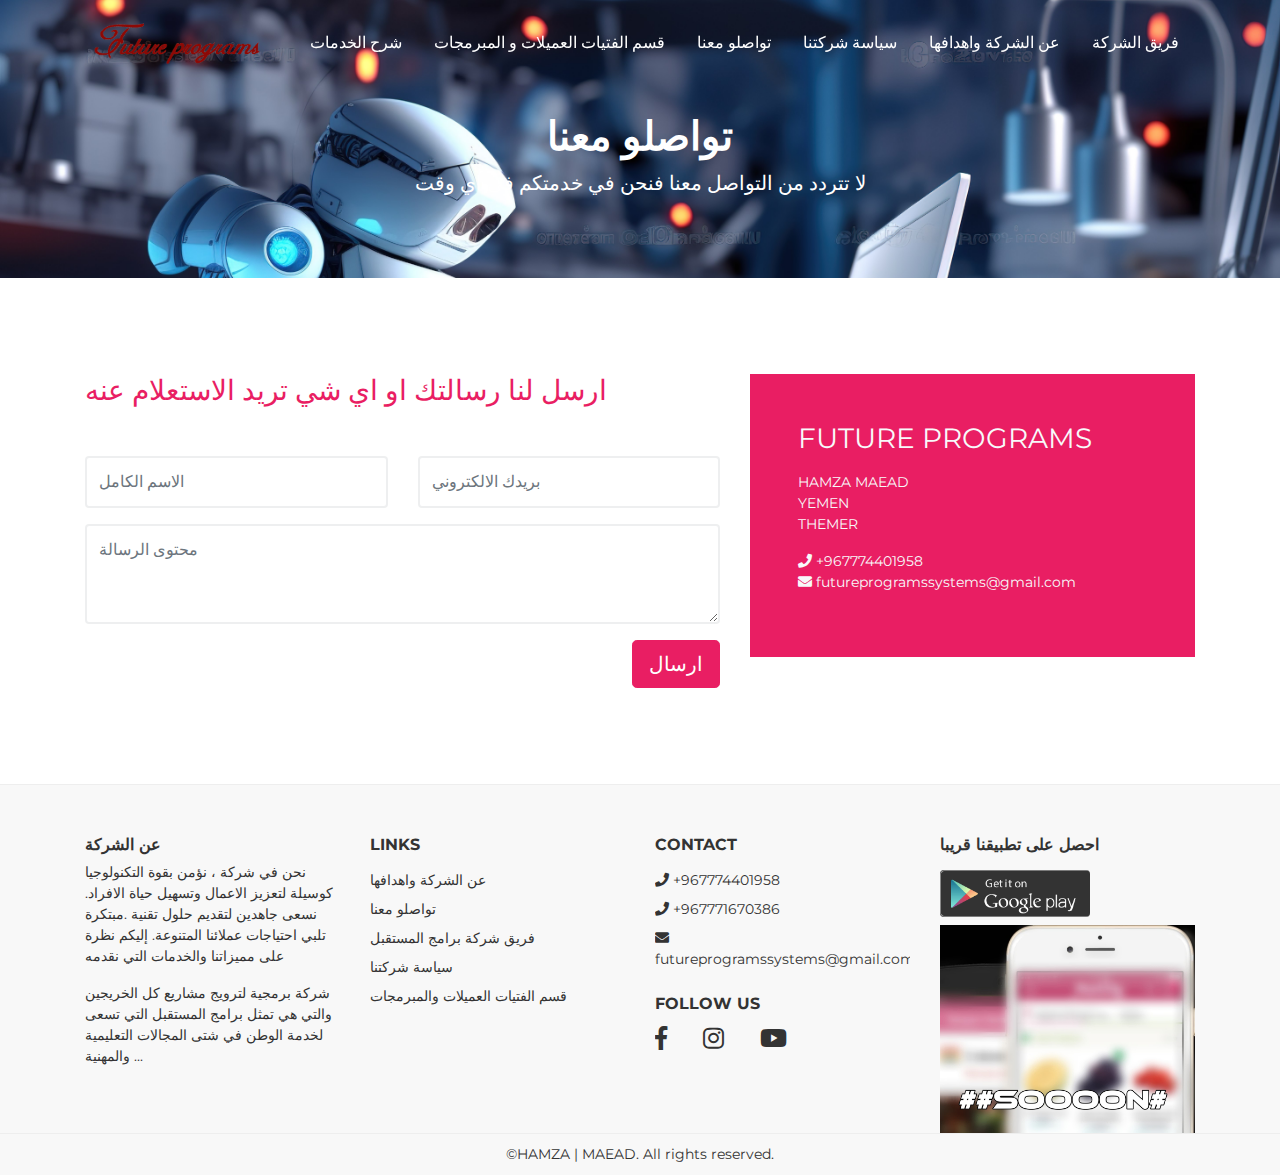
==== commit d20670ba: "updata" ====
--- a/تواصلو  معنا.html
+++ b/تواصلو  معنا.html
@@ -80,7 +80,7 @@
                     <div class="row mt-3">
                         <div class="col-lg-7">
                             <div class="contact-wrapper">
-                                <h3 class="title font-weight-normal mt-0 text-left">ارسل لنا رسالتك او اي شي تريد الاستعلام عنة</h3>
+                                <h3 class="title font-weight-normal mt-0 text-left">ارسل لنا رسالتك او اي شي تريد الاستعلام عنه</h3>
                                 <form data-aos="fade-left" data-aos-duration="1200">
                                     <div class="row">
                                         <div class="col-lg-6">
@@ -177,13 +177,13 @@
                      <h5>Follow Us</h5>
                      <ul class="social">
                         <li>
-                            <a href="javascript:void(0)" target="https://www.facebook.com/profile.php?id=100009113674741&mibextid=ZbWKwL"><i class="fab fa-facebook-f"></i></a>
+                            <a href="https://www.facebook.com/profile.php?id=100009113674741&mibextid=ZbWKwL" target= "_blank"><i class="fab fa-facebook-f"></i></a>
                          </li>
                          <li>
-                            <a href="javascript:void(0)" target=" https://www.instagram.com/future.programs?igsh=bmc1cWg4OTF6Mjg2"><i class="fab fa-instagram"></i></a>
+                            <a href=" https://www.instagram.com/future.programs?igsh=bmc1cWg4OTF6Mjg2" target="_blank"><i class="fab fa-instagram"></i></a>
                          </li>
                          <li>
-                            <a href="javascript:void(0)" target="https://www.youtube.com/@FuturePrograms1"><i class="fab fa-youtube"></i></a>
+                            <a href="https://www.youtube.com/@FuturePrograms1" target="_blank"><i class="fab fa-youtube"></i></a>
                          </li>
                      </ul>
                 </div>
--- a/assets/css/theme.css
+++ b/assets/css/theme.css
@@ -273,7 +273,7 @@
   color: #FFF;
 }
 .banner .jumbotron .container .card .card-body .card-title {
-  color: #FFF;
+  color:#E91E63;
   text-transform: uppercase;
 }
 
